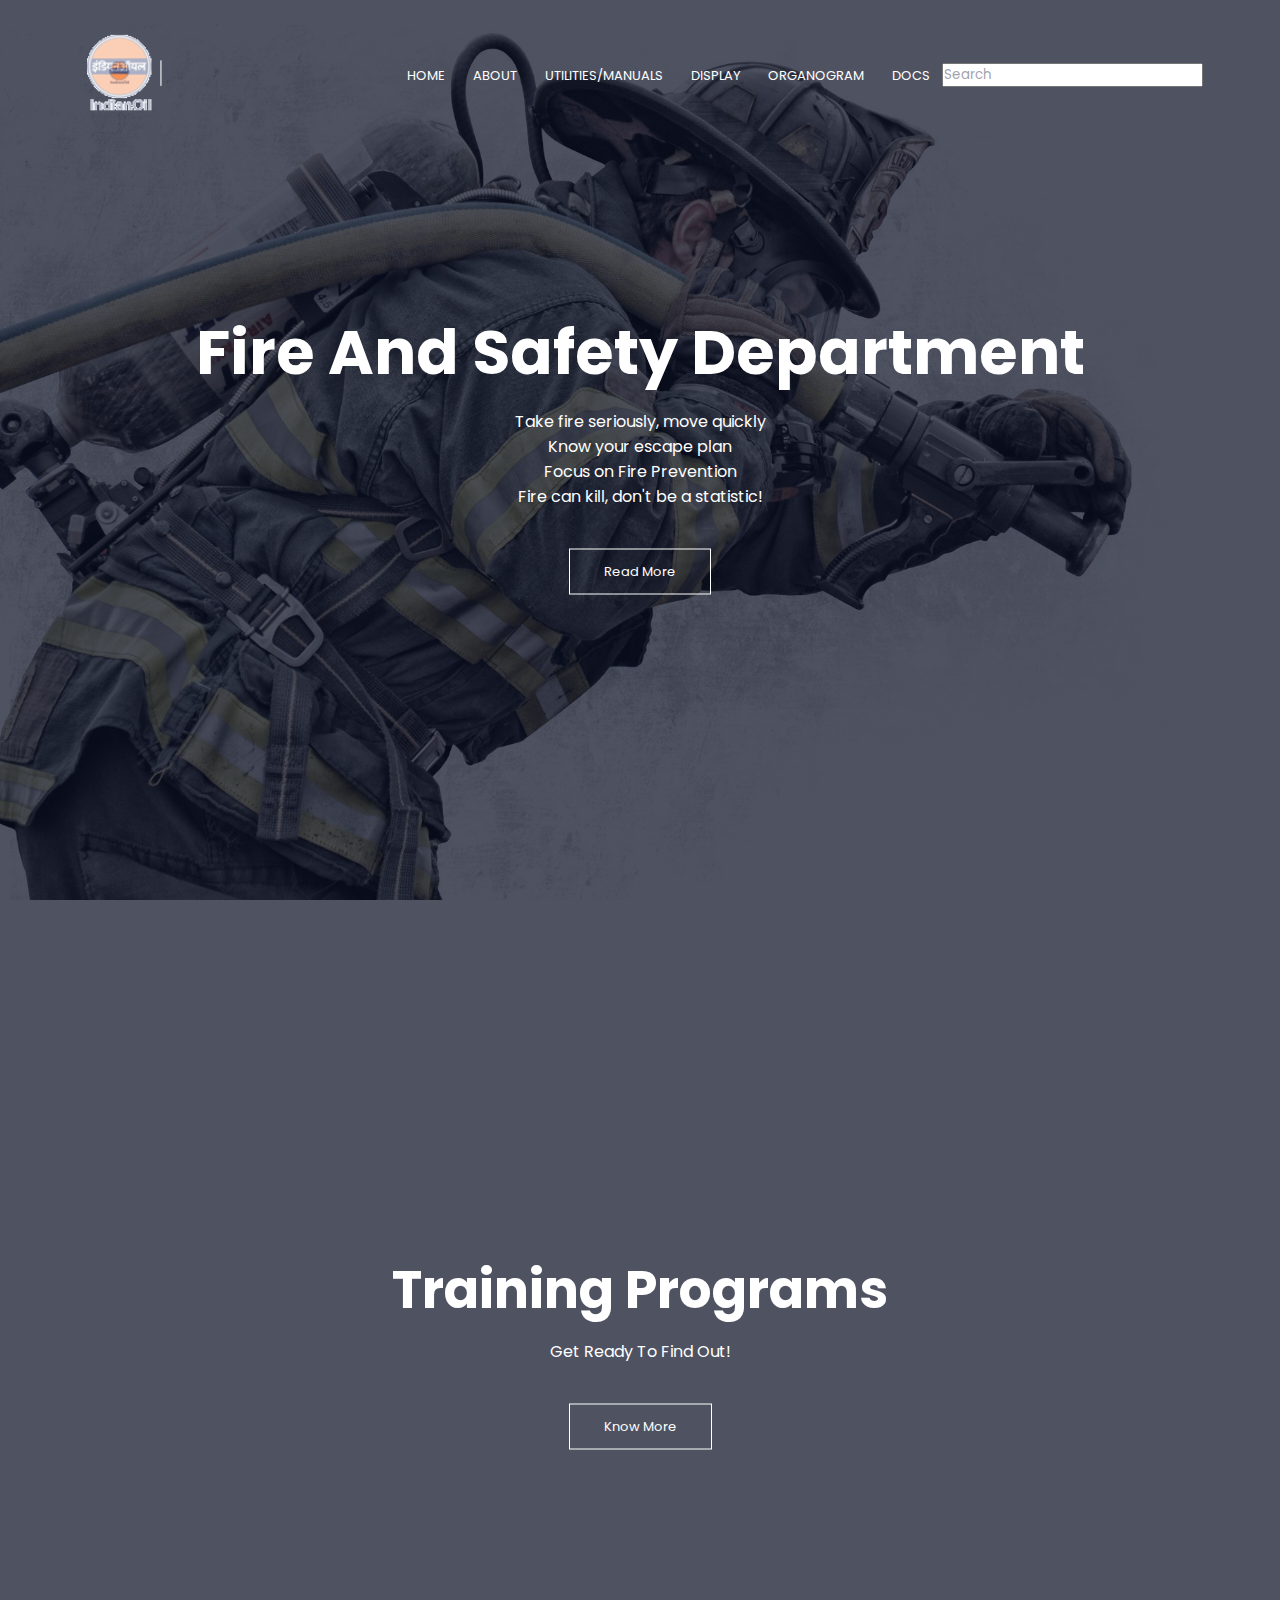
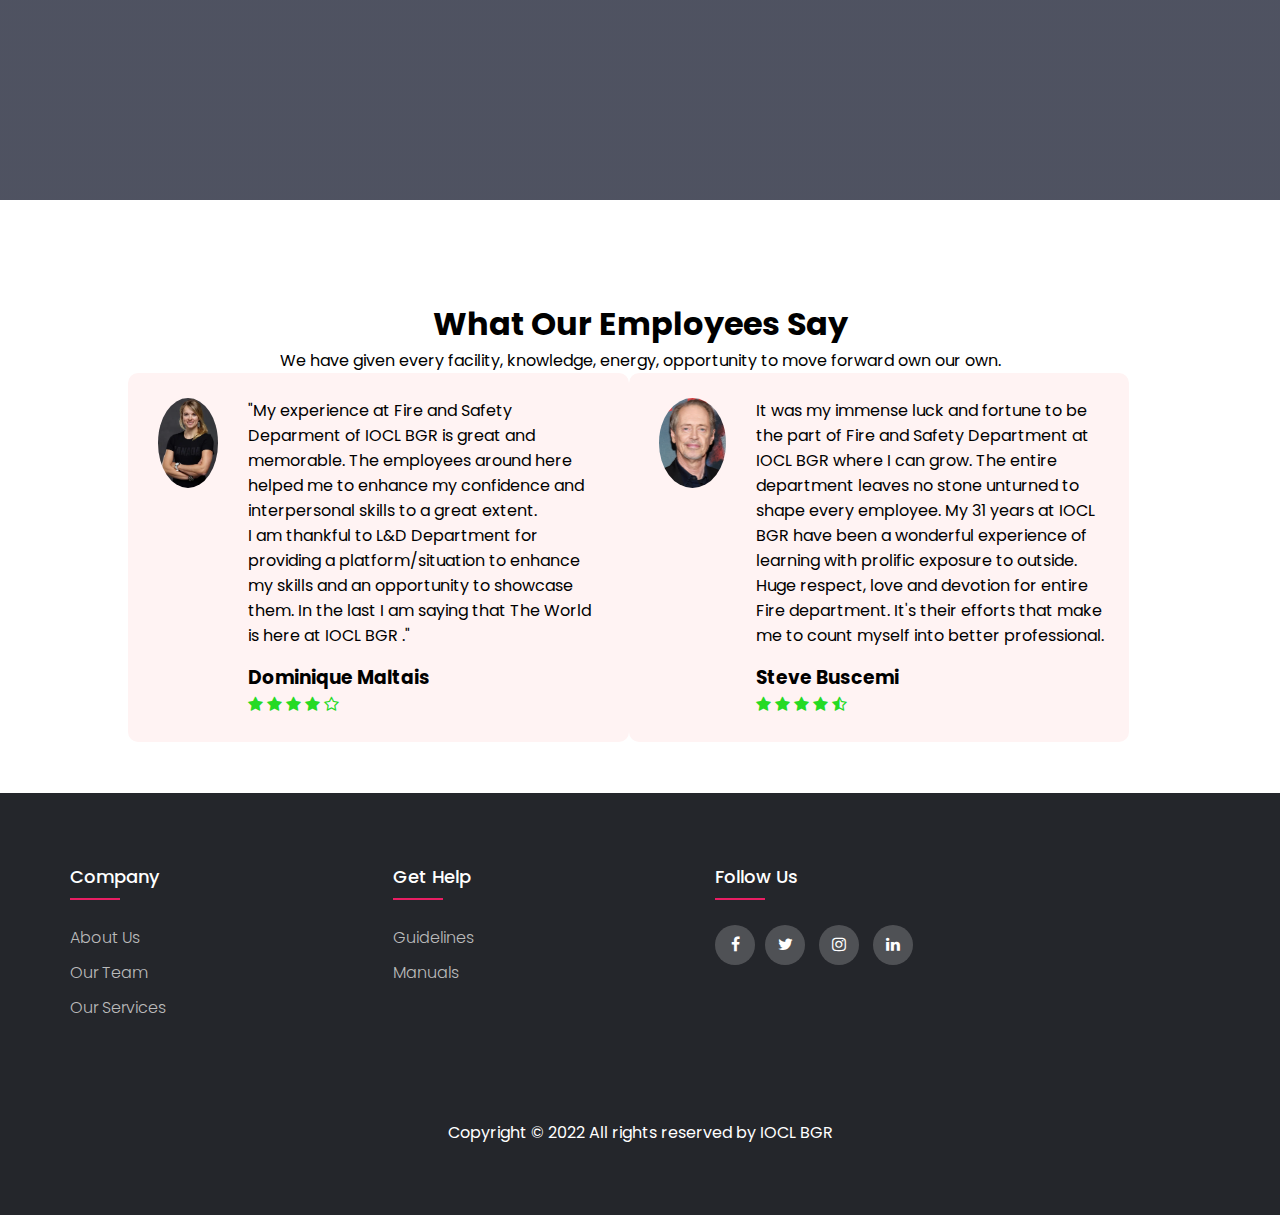
==== index.html @ 4574b1d1 "Industrial Training Project" ====
<!DOCTYPE html>
<html lang="en">

<head>
    <meta charset="UTF-8">
    <meta http-equiv="X-UA-Compatible" content="IE=edge">
    <meta name="viewport" content="width=device-width, initial-scale=1.0">
    <title>Fire & Safety</title>
    <link rel="stylesheet" href="index.css">
    <link rel="preconnect" href="https://fonts.googleapis.com">
    <link rel="preconnect" href="https://fonts.gstatic.com" crossorigin>
    <link href="https://fonts.googleapis.com/css2?family=Poppins:wght@100;200;300;400;600;700&display=swap"
        rel="stylesheet">
    <link rel="stylesheet" href="https://stackpath.bootstrapcdn.com/font-awesome/4.7.0/css/font-awesome.min.css">

</head>

<body>

    <!-- home page -->
    <section class="header">
        <nav>
            <a href="index.html"><img src="IMAGES/main logo.gif"></a>
            <div class="nav-links" id="navLinks">
                <i class="fa fa-times" onclick="hideMenu()"></i>
                <ul>
                    <li><a href="index.html">HOME</a></li>
                    <li><a href="about.html">ABOUT</a></li>
                    <li><a href="manuals.html">UTILITIES/MANUALS</a></li>
                    <li><a href="photos.html">DISPLAY</a></li>
                    <li><a href="OrgChartEditor.html">ORGANOGRAM</a></li>
                    <li><a href="http://localhost/IOCL%20FIRE%20AND%20SAFETY/upload1.php">DOCS</a></li>
                    
                </ul>
            </div>
            <input type="search" value="" id="search" placeholder="Search" onchange="openPage()" required>
            <i class="fa fa-bars" onclick="showMenu()"></i>
        </nav>
        <div class="text-box">
            <h1>Fire And Safety Department</h1>
            <p>
                Take fire seriously, move quickly <br>

                Know your escape plan <br>

                Focus on Fire Prevention <br>

                Fire can kill, don't be a statistic! <br>
            </p>
            <a href="readmore.html" class="hero-btn">Read More</a>
        </div>
    </section>
    <!-- Training we provide here -->
    <section class="training">
        <div class="course">
            <h2>Training Programs</h2>
            <p>
                Get Ready To Find Out!
            </p>
            <a href="training.html" class="zero-btn">Know More</a>
        </div>
    </section>

    <!-- testimonials -->
    <section class="testimonials">
        <h1>What Our Employees Say</h1>
        <p>We have given every facility, knowledge, energy, opportunity to move forward own our own.</p>

        <div class="row">
            <div class="testimonial-col">
                <img src="IMAGES/firefighter Dominique Maltais.webp">
                <div>
                    <p>"My experience at Fire and Safety Deparment of IOCL BGR is great and memorable. The employees
                        around here
                        helped me to enhance my confidence and interpersonal skills to a great extent.</p> I am thankful
                    to L&D Department
                    for providing a platform/situation to enhance my skills and an opportunity to showcase them. In the
                    last I am saying that The World is here at IOCL BGR ."</p>
                    <h3>Dominique Maltais</h3>
                    <i class="fa fa-star"></i>
                    <i class="fa fa-star"></i>
                    <i class="fa fa-star"></i>
                    <i class="fa fa-star"></i>
                    <i class="fa fa-star-o"></i>
                </div>
            </div>
            <div class="testimonial-col">
                <img src="IMAGES/firefighter Steve Buscemi.jpg">
                <div>
                    <p>It was my immense luck and fortune to be the part of Fire and Safety Department at IOCL BGR where
                        I can grow. The
                        entire department leaves no stone unturned to shape every employee. My 31 years at
                        IOCL BGR have been a wonderful experience of learning with prolific exposure to outside. Huge
                        respect, love and devotion for entire Fire department. It's their efforts that
                        make me to count myself into better professional.</p>
                    <h3>Steve Buscemi</h3>
                    <i class="fa fa-star"></i>
                    <i class="fa fa-star"></i>
                    <i class="fa fa-star"></i>
                    <i class="fa fa-star"></i>
                    <i class="fa fa-star-half-o"></i>
                </div>
            </div>
        </div>
    </section>
    <footer class="footer">
        <div class="container">
            <div class="row">
                <div class="footer-col">
                    <h4>company</h4>
                    <ul>
                        <li><a href="about.html">about us</a></li>
                        <li><a href="OrgChartEditor.html">our team</a></li>
                        <li><a href="training.html">our services</a></li>
                    </ul>
                </div>
                <div class="footer-col">
                    <h4>get help</h4>
                    <ul>
                        <li><a href="readmore.html">guidelines</a></li>
                        <li><a href="manuals.html">manuals</a></li>
                    </ul>
                </div>

                <div class="footer-col">
                    <h4>follow us</h4>
                    <div class="social-links">
                        <a href="https://www.facebook.com/login.php/"><i class="fa fa-facebook"></i>
                            <a href="https://twitter.com/"><i class="fa fa-twitter"></i></a>
                            <a href="https://www.instagram.com/"><i class="fa fa-instagram"></i></a>
                            <a href="https://www.linkedin.com/"><i class="fa fa-linkedin"></i></a>
                    </div>
                </div>
            </div>
        </div>
        <div class="text-center">
            <p>Copyright &copy; 2022 All rights reserved by IOCL BGR</p>
        </div>
    </footer>

    <script>
        function openPage() {
            var x = document.getElementById("search").value;
            if (x === "fire") {
                window.open("/readmore.html");
            }
            if (x === "guidelines") {
                window.open("/readmore.html");
            }
            if (x === "manuals") {
                window.open("/manuals.html");
            }
            if (x === "fire equipment") {
                window.open("/manuals.html");
            }
            if (x === "protection equipment") {
                window.open("/manuals.html");
            }
            if (x === "CPR") {
                window.open("/training.html");
            }
            if (x === "basic fire") {
                window.open("/training.html");
            }
            if (x === "mock drills") {
                window.open("/training.html");
            }
            if (x === "advanced fire") {
                window.open("/training.html");
            }
            if (x === "first aid") {
                window.open("/training.html");
            }
            if (x === "about") {
                window.open("/about.html");
            }
            if (x === "display") {
                window.open("/photos.html");
            }
            if (x === "upload") {
                window.open("http://localhost/IOCL%20FIRE%20AND%20SAFETY/upload1.php");
            }
            if (x === "download") {
                window.open("http://localhost/IOCL%20FIRE%20AND%20SAFETY/download.php?id=1");
            }

        }

        var navLinks = document.getElementById("navLinks");
        function showMenu() {
            navLinks.style.right = "0";
        }
        function hideMenu() {
            navLinks.style.right = "-200px";
        }

    </script>
    <script src="script.js"></script>

</body>

</html>
---- index.css ----
* {
    margin: 0;
    padding: 0;
    font-family: 'Poppins', sans-serif;
}
.wrapper{
    position: absolute;
    top: 50%;
    left: 50%;
    transform: translate(-50%,-50%);
  }
  
  .wrapper .search_box{
    width: 500px;
    background: #fff;
    border-radius: 5px;
    height: 65px;
    display: flex;
    padding: 10px;
    box-shadow: 0 8px 6px -10px #b3c6ff;
  }
  
  .wrapper .search_box .dropdown{
    width: 150px;
    border-right: 2px solid #dde2f1;
    color: #9fa3b1;
    position: relative;
    cursor: pointer;
  }
  
  .wrapper .search_box .dropdown .default_option{
    text-transform: uppercase;
    padding: 13px 15px;
    font-size: 14px;
  }
  
  .wrapper .search_box .dropdown ul{
    position: absolute;
    top: 70px;
    left: -10px;
    background: #fff;
    width: 150px;
    border-radius: 5px;
    padding: 20px;
    display: none;
    box-shadow: 8px 8px 6px -10px #b3c6ff;
  }
  
  .wrapper .search_box .dropdown ul.active{
    display: block;
  }
  
  .wrapper .search_box .dropdown ul li{
    padding-bottom: 20px;
  }
  
  .wrapper .search_box .dropdown ul li:last-child{
    padding-bottom: 0;
  }
  
  .wrapper .search_box .dropdown ul li:hover{
    color: #6f768d;
  }
  
  .wrapper .search_box .dropdown:before{
    content: "";
    position: absolute;
    top: 18px;
    right: 20px;
    border: 8px solid;
    border-color: #5078ef transparent transparent transparent;
  }
  
  .wrapper .search_box .search_field{
    width: 350px;
    height: 100%;
    position: relative;
  }
  
  .wrapper .search_box .search_field .input{
    width: 100%;
    height: 100%;
    border: 0px;
    font-size: 16px;
    padding-left: 20px;
    padding-right: 38px;
    color: #6f768d;
  }
  
  .wrapper .search_box .search_field .fas{
    position: absolute;
    top: 10px;
    right: 10px;
    font-size: 22px;
    color: #5078ef;
    cursor: pointer;
  }
  
  ::-webkit-input-placeholder { /* Chrome/Opera/Safari */
    color: #9fa3b1;
  }
  ::-moz-placeholder { /* Firefox 19+ */
   color: #9fa3b1;
  }
  :-ms-input-placeholder { /* IE 10+ */
    color: #9fa3b1;
  }
/* home-page */
.header {
    min-height: 100vh;
    width: 100%;
    background-image: linear-gradient(rgba(4, 9, 30, 0.7), rgba(4, 9, 30, 0.7)), url(IMAGES/Header5.jpg);
    background-position: center;
    background-size: cover;
    position: relative;
}

nav {
    display: flex;
    padding: 2% 6%;
    justify-content: space-between;
    align-items: center;
}



nav img {
    
    width: 300px;
}

.nav-links {
    flex: 1;
    text-align: right;
}

.nav-links ul li {
    list-style: none;
    display: inline-block;
    padding: 8px 12px;
    position: relative;

}

.nav-links ul li a {
    color: white;
    text-decoration: none;
    font-size: 13px;
}

.nav-links ul li::after {
    content: '';
    width: 0%;
    height: 2px;
    background: #f44336;
    display: block;
    margin: auto;
    transition: 0.5s;

}

.nav-links ul li:hover::after {
    width: 100%;
}
.text-box{
    width: 90%;
    color: #fff;
    position: absolute;
    top: 50%;
    left: 50%;
    transform: translate(-50%,-50%);
    text-align: center;
}
.text-box h1{
    font-size: 62px;

}
.text-box p{
    margin: 10px 0 40px;
    color: #fff;

}


.hero-btn{
    display: inline-block;
    text-decoration: none;
    color: #fff;
    border: 1px solid #fff;
    padding: 12px 34px;
    font-size: 13px;
    background: transparent;
    position: relative;
    cursor: pointer;
    
}
.hero-btn:hover{
    border: 1px solid #f44336;
    background: #f44336;
    transition: 1s;
}

nav .fa{
    display: none;
}
@media(max-width: 700px){
    .text-box h1{
        font-size: 20px;
    }
    .nav-links ul li{
        display: block;
    }
    .nav-links{
        position: absolute;
        background: #f44336;
        height: 100vh;
        width: 200px;
        top: 0;
        right: -200px;
        text-align: left;
        z-index: 2;
        transition: 1s;
    }
    nav .fa{
        display: block;
        color: #fff;
        margin: 10px;
        font: size 22px;
        cursor: pointer;
    }
    .nav-links ul {
        padding: 30px;
    }
}
/* Training */
.training{
    min-height: 100vh;
    width: 100%;
    background-image: linear-gradient(rgba(4,9,30,0.7),rgba(4,9,30,0.7)), url(images/training1.jpg);
    background-position: center;
    background-size: cover;
    position: relative;
}
.course{
    width: 90%;
    color: #fff;
    position: absolute;
    top: 50%;
    left: 50%;
    transform: translate(-50%,-50%);
    text-align: center;
}
.course h2{
    font-size: 52px;
}
.course p{
    margin: 10px 0 40px;
    color: #fff;
}
.zero-btn{
    display: inline-block;
    text-decoration: none;
    color: #fff;
    border: 1px solid #fff;
    padding: 12px 34px;
    font-size: 13px;
    background: transparent;
    position: relative;
    cursor: pointer;

}
.zero-btn:hover{
    border: 1px solid #f44336;
    background: #f44336;
    transition: 1s;
}
@media(max-width: 700px){
    .course h2{
        font-size: 20px;
    }
}
/* testimonials */
.testimonials{
    width: 80%;
    margin: auto;
    padding-top: 100px;
    text-align: center;
}
.testimonial-col{
    flex-basis: 44%;
    border-radius: 10px;
    margin-bottom: 5%;
    text-align: left;
    background: #fff3f3;
    padding: 25px;
    cursor: pointer;
    display: flex;
}
.testimonial-col img{
    height: 90px;
    margin-left: 5px;
    margin-right: 30px;
    border-radius: 50%;
}
.testimonial-col p{
    padding: 0;
}
.testimonial-col h3{
    margin-top: 15px;
    text-align: left;    
}
.testimonial-col .fa{
    color: rgb(37, 218, 37);
}
/* footer */
.container{
	max-width: 1170px;
	margin:auto;
}
.row{
	display: flex;
	flex-wrap: wrap;
}
ul{
	list-style: none;
}
.footer{
    background-color: #24262b;
    padding: 70px 0;
}
.footer-col{
   width: 25%;
   padding: 0 15px;
}
.footer-col h4{
    font-size: 18px;
	color: #ffffff;
	text-transform: capitalize;
	margin-bottom: 35px;
	font-weight: 500;
	position: relative;
}
.footer-col h4::before{
    content: '';
	position: absolute;
	left:0;
	bottom: -10px;
	background-color: #e91e63;
	height: 2px;
	box-sizing: border-box;
	width: 50px;
}
.footer-col ul li:not(:last-child){
    margin-bottom: 10px;
}
.footer-col ul li a{
    font-size: 16px;
	text-transform: capitalize;
	color: #ffffff;
	text-decoration: none;
	font-weight: 300;
	color: #bbbbbb;
	display: block;
	transition: all 0.3s ease;
}
.footer-col ul li a:hover{
    color: #ffffff;
	padding-left: 8px;
}
.footer-col .social-links a{
	display: inline-block;
	height: 40px;
	width: 40px;
	background-color: rgba(255,255,255,0.2);
	margin:0 10px 10px 0;
	text-align: center;
	line-height: 40px;
	border-radius: 50%;
	color: #ffffff;
	transition: all 0.5s ease;
}
.footer-col .social-links a:hover{
    color: #24262b;
	background-color: #ffffff;
}
footer p{
    margin-top:100px;
    text-align: center;
    color:#fff;  
    }
@media(max-width: 700px){
    .testimonial-col img{
        
        margin-left: 0px;
        margin-right: 15px;
        
    }
}
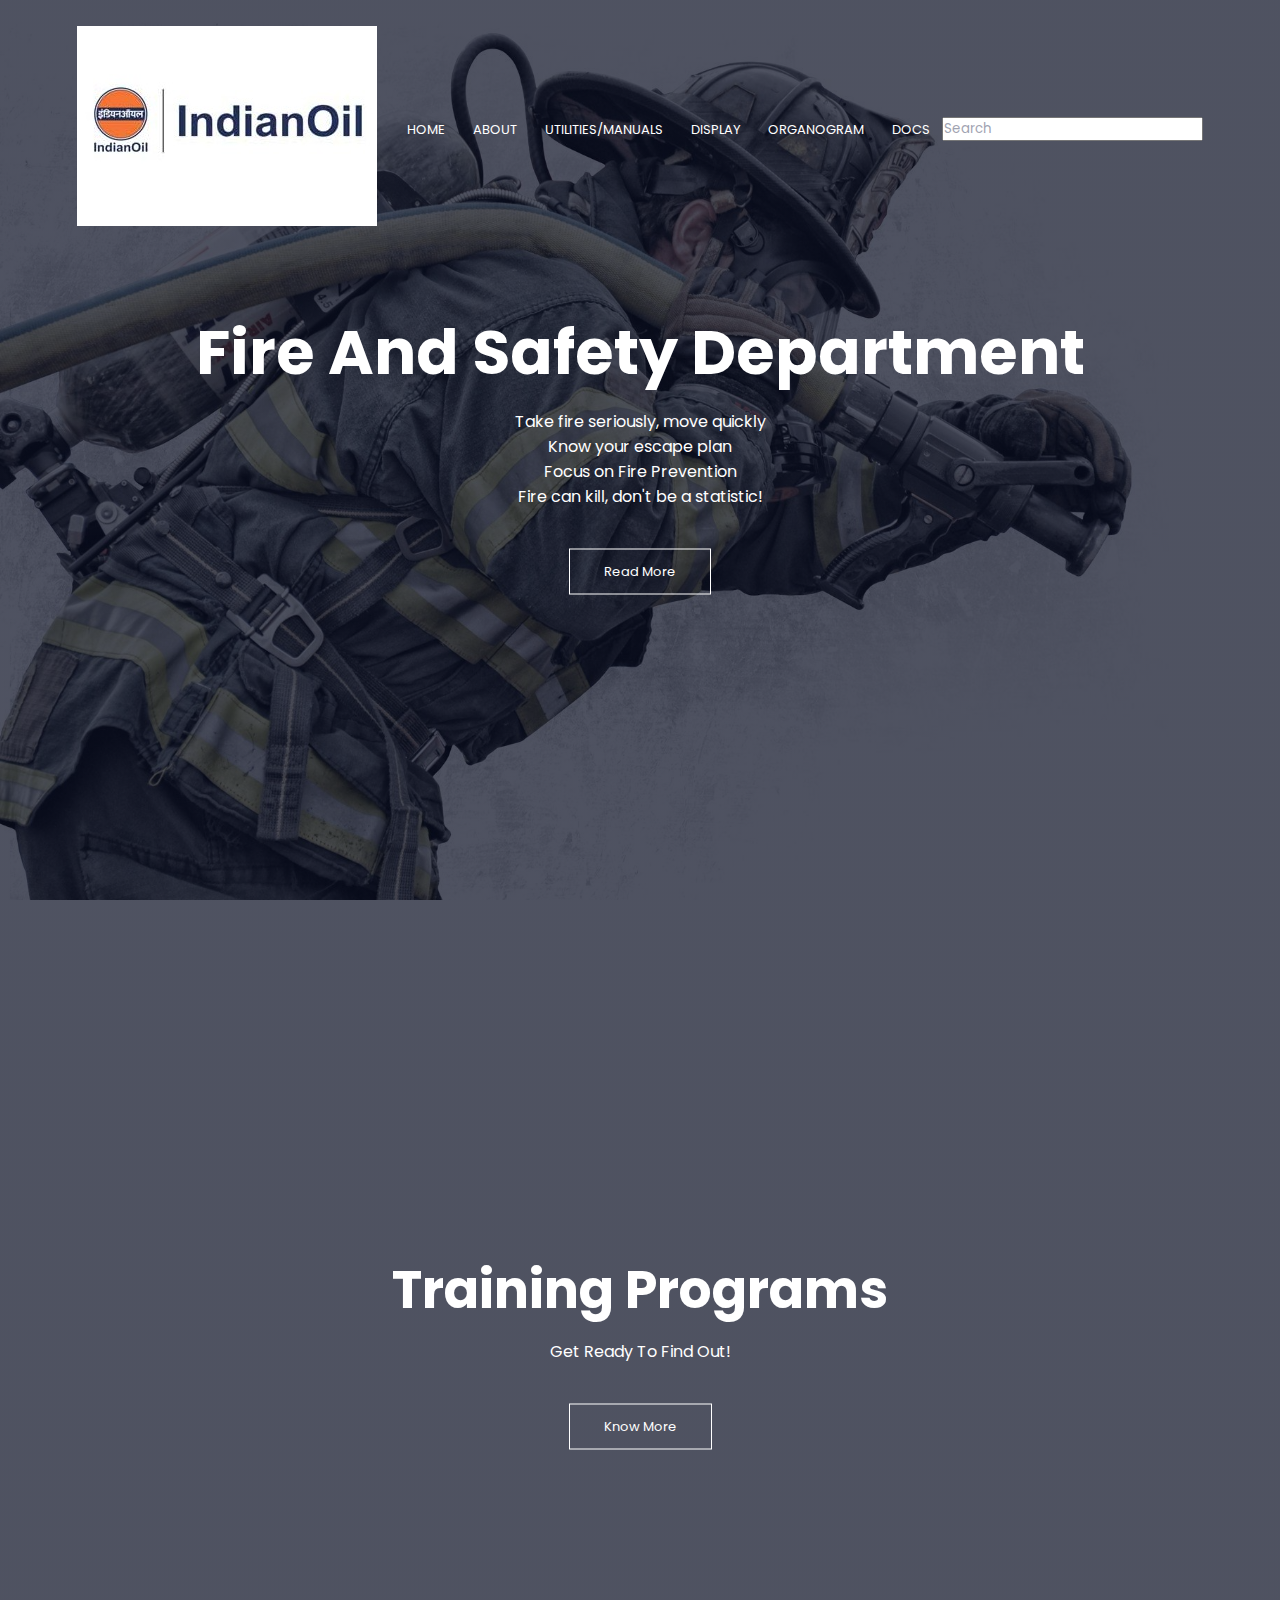
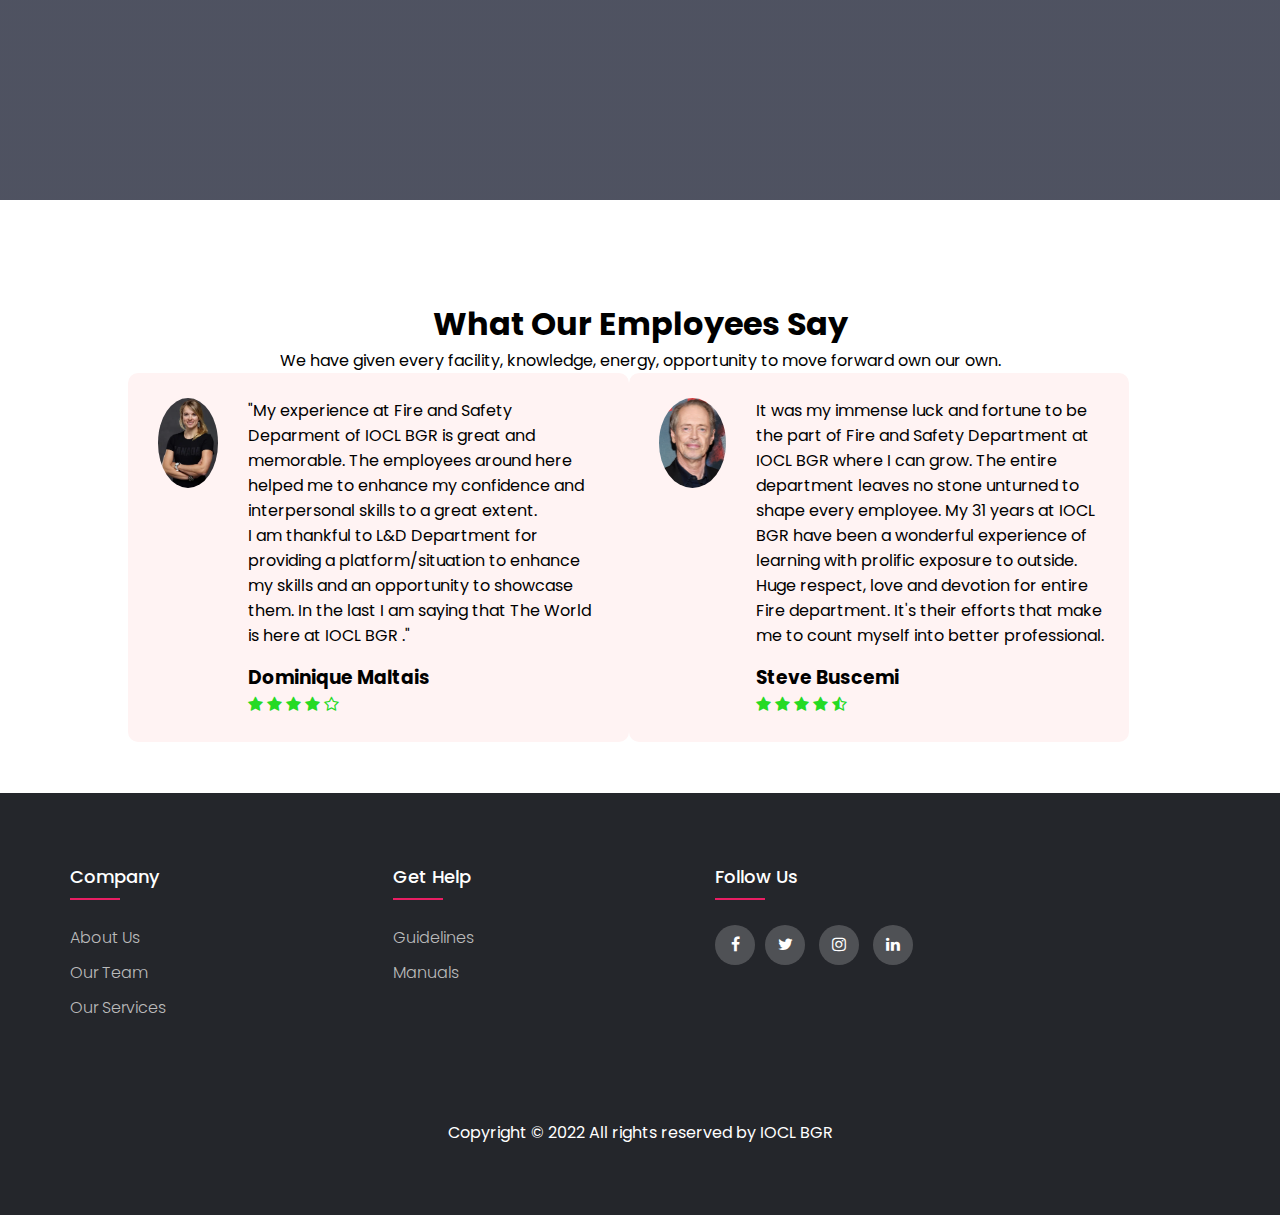
==== commit 036c48c3: "Final Changes" ====
--- a/index.html
+++ b/index.html
@@ -20,7 +20,7 @@
     <!-- home page -->
     <section class="header">
         <nav>
-            <a href="index.html"><img src="IMAGES/main logo.gif"></a>
+            <a href="index.html"><img src="IMAGES/Indian-Oil-Logo.jpg.crdownload"></a>
             <div class="nav-links" id="navLinks">
                 <i class="fa fa-times" onclick="hideMenu()"></i>
                 <ul>
